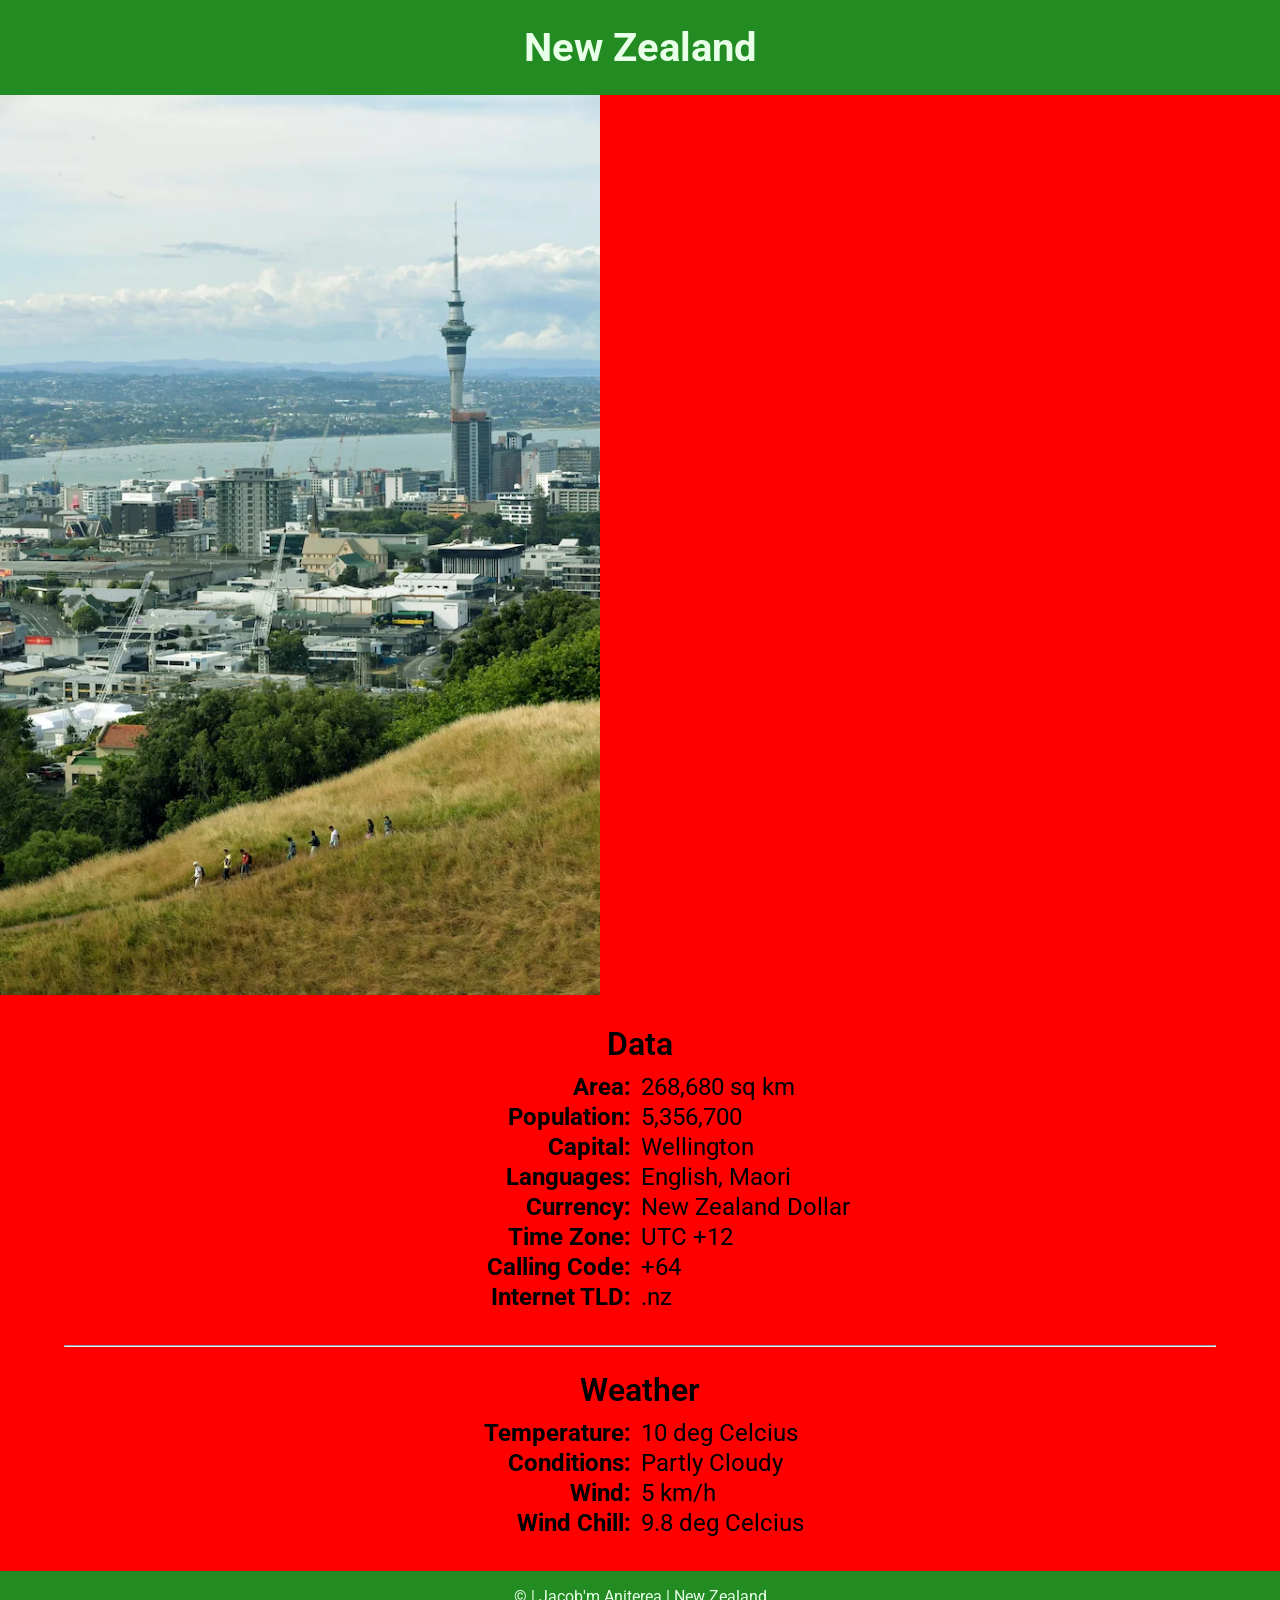
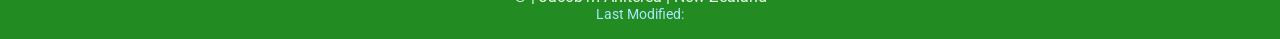
==== place.html @ 66ede5c4 "week 3 project initial layout" ====
<!DOCTYPE html>
<html lang="en">
<head>
    <meta charset="UTF-8">
    <meta name="viewport" content="width=device-width, initial-scale=1.0">
    <title>WDD 131 Week 3 Project | About New Zealand</title>
    <meta name="description" content="Responsive web page about New Zealand featuring an image, key facts, and the weather. Designed by Jacob'm Aniterea for WDD 131 Week 3 Project.">
    <meta name="author" content="Jacob'm Aniterea">
    <link rel="stylesheet" href="styles/place.css">
    <link rel="preconnect" href="https://fonts.googleapis.com">
    <link rel="preconnect" href="https://fonts.gstatic.com" crossorigin>
    <link href="https://fonts.googleapis.com/css2?family=Roboto:ital,wght@0,100..900;1,100..900&display=swap" rel="stylesheet">
    <script src="scripts/place.js" defer></script>
</head>
<body>
    <header>
        <span id="header-title">New Zealand</span>
    </header>
    <main>
        <picture>
            <source src="images/hero-desktop.webp" media="(min-width: 641px)">
            <img src="images/hero-mobile.webp" alt="Skyline of Auckland City from a distance" width="600" height="960">
        </picture>
        <section>
            <h2>Data</h2>
            <table>
                <tr>
                    <th>Area:</th>
                    <td>268,680 sq km</td>
                </tr>
                <tr>
                    <th>Population:</th>
                    <td>5,356,700</td>
                </tr>
                <tr>
                    <th>Capital:</th>
                    <td>Wellington</td>
                </tr>
                <tr>
                    <th>Languages:</th>
                    <td>English, Maori</td>
                </tr>
                <tr>
                    <th>Currency:</th>
                    <td>New Zealand Dollar</td>
                </tr>
                <tr>
                    <th>Time Zone:</th>
                    <td>UTC +12</td>
                </tr>
                <tr>
                    <th>Calling Code:</th>
                    <td>+64</td>
                </tr>
                <tr>
                    <th>Internet TLD:</th>
                    <td>.nz</td>
                </tr>
            </table>
        </section>
        <hr>
        <section>
            <h2>Weather</h2>
                <table>
                    <tr>
                        <th>Temperature:</th>
                        <td>10 deg Celcius</td>
                    </tr>
                    <tr>
                        <th>Conditions:</th>
                        <td>Partly Cloudy</td>
                    </tr>
                    <tr>
                        <th>Wind:</th>
                        <td>5 km/h</td>
                    </tr>
                    <tr>
                        <th>Wind Chill:</th>
                        <td>9.8 deg Celcius</td>
                    </tr>
                </table>
        </section>
        </section>
    </main>
    <footer>
        <p>© <span id="currentYear"></span> | Jacob'm Aniterea | New Zealand</p>
        <p class="last-modified">Last Modified: <span id="lastModified"></span></p>
    </footer>
</body>
</html>
---- styles/place.css ----
:root {
    --primary-text-color: black;
    --secondary-text-color: #E8FFE8;
    --header-background-color: #228B22;
    --main-background-color: white;
    --footer-background-color: #228B22;
    --secondary-background-color: skyblue;
}

* {
    margin: 0;
    padding: 0;
    box-sizing: border-box;
}

body {
    font-family: "Roboto", sans-serif;
    font-size: 1.5rem;
    font-weight: 400;
}

header {
    display: flex;
    flex-direction: row;
    justify-content: center;
    background-color: var(--header-background-color);
}

#header-title {
    margin: 0;
    padding: 1.5rem;
    font-size: 2.5rem;
    font-weight: 700;
    color: var(--secondary-text-color);
}

section {
    margin-top: 1rem;
    margin-bottom: 2rem;
}

h2 {
    text-align: center;
    padding: .5rem;
    font-size: 2rem;
    font-weight: 600;
}

table {
    width: 100%;
    max-width: 640px;
    margin: 0 auto;
    table-layout: fixed;
}

table th:first-child {
    text-align: right;
    padding-right: .5rem;
}

hr {
    margin: 0 auto;
    width: 90%
}

img {
    max-width: 100%;
    height: auto;
}

footer {
    background-color: var(--footer-background-color);
    color: var(--secondary-text-color);
    text-align: center;
    padding: 1rem 0;
    font-size: 1rem;
}

.last-modified {
    color:#AEE7FF;
    font-size: .9rem;
}

/*********** MEDIA QUERIES ***********/

@media (max-width: 640px) {
    main {
        display: grid;
        grid-template: 1 / 3;
    }
}

@media (min-width: 641px) {
    main {
        display: block;
    }
}

@media (min-width: 641px) {
    body {
        background: red;
    }
}
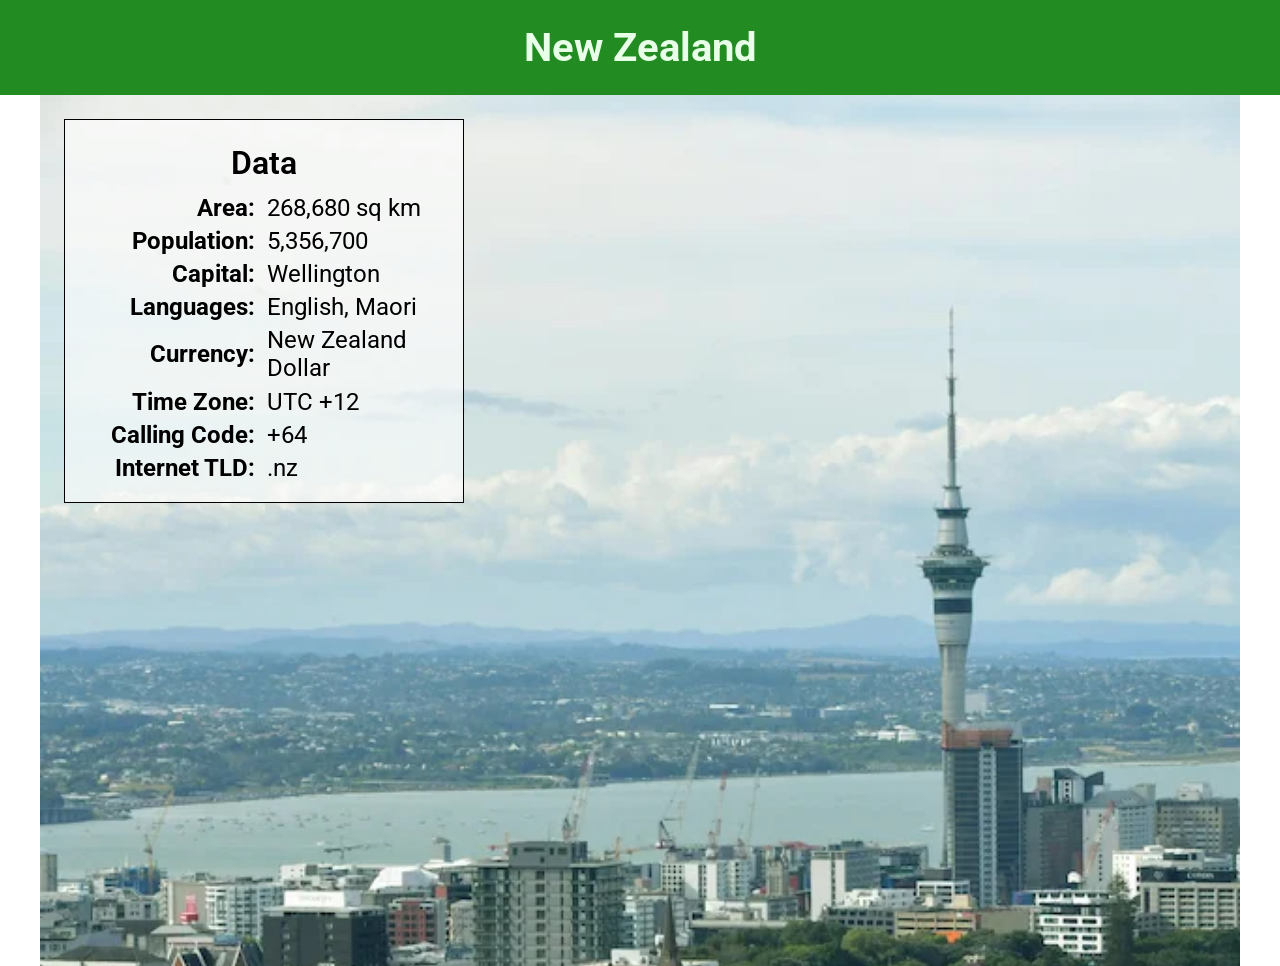
==== commit 2036be3f: "touch up layout for mobile view" ====
--- a/place.html
+++ b/place.html
@@ -18,10 +18,10 @@
     </header>
     <main>
         <picture>
-            <source src="images/hero-desktop.webp" media="(min-width: 641px)">
-            <img src="images/hero-mobile.webp" alt="Skyline of Auckland City from a distance" width="600" height="960">
+            <source srcset="images/hero-desktop.webp" media="(min-width: 900px)">
+            <img src="images/hero-mobile.webp" alt="Skyline of Auckland City from a distance" width="640" height="900">
         </picture>
-        <section>
+        <section class="data">
             <h2>Data</h2>
             <table>
                 <tr>
@@ -59,7 +59,7 @@
             </table>
         </section>
         <hr>
-        <section>
+        <section class="weather">
             <h2>Weather</h2>
                 <table>
                     <tr>
--- a/styles/place.css
+++ b/styles/place.css
@@ -20,21 +20,20 @@
 }
 
 header {
-    display: flex;
-    flex-direction: row;
-    justify-content: center;
+    text-align: center;
     background-color: var(--header-background-color);
+    margin: 0;
+    padding: 1.5rem;
 }
 
 #header-title {
-    margin: 0;
-    padding: 1.5rem;
     font-size: 2.5rem;
     font-weight: 700;
     color: var(--secondary-text-color);
+    max-width: 1200px;
 }
 
-section {
+.data, .weather {
     margin-top: 1rem;
     margin-bottom: 2rem;
 }
@@ -58,13 +57,17 @@
     padding-right: .5rem;
 }
 
+td, th {
+    padding: .5rem 1rem;
+}
+
 hr {
     margin: 0 auto;
     width: 90%
 }
 
 img {
-    max-width: 100%;
+    width: 100%;
     height: auto;
 }
 
@@ -83,22 +86,45 @@
 
 /*********** MEDIA QUERIES ***********/
 
-@media (max-width: 640px) {
+@media (min-width: 375px) {
+    
+} 
+
+@media (min-width: 900px) {
     main {
-        display: grid;
-        grid-template: 1 / 3;
+        position: relative;
+        max-width: 1200px;
+        margin: 0 auto;
     }
+    .data {
+        top: .5rem;
+        left: .5rem;
+    }
+    .weather {
+        bottom: .5rem;
+        right: .5rem;
+    }
+    .data, .weather {
+        position: absolute;
+        margin: 1rem;
+        padding: 1rem;
+        max-width: 400px;
+        border: 1px solid black;
+        background-color: rgba(255, 255, 255, 0.6);
+    }
+    h2 {
+    text-align: center;
+    padding: .5rem;
+    font-size: 2rem;
+    font-weight: 600;
+    }
+    table {
+        width: 100%;
+        max-width: 640px;
+        margin: 0 auto;
+        table-layout: fixed;
+    }
+    td, th {
+    padding: .1rem .1rem;
 }
-
-@media (min-width: 641px) {
-    main {
-        display: block;
-    }
-}
-
-@media (min-width: 641px) {
-    body {
-        background: red;
-    }
-}
-
+} 
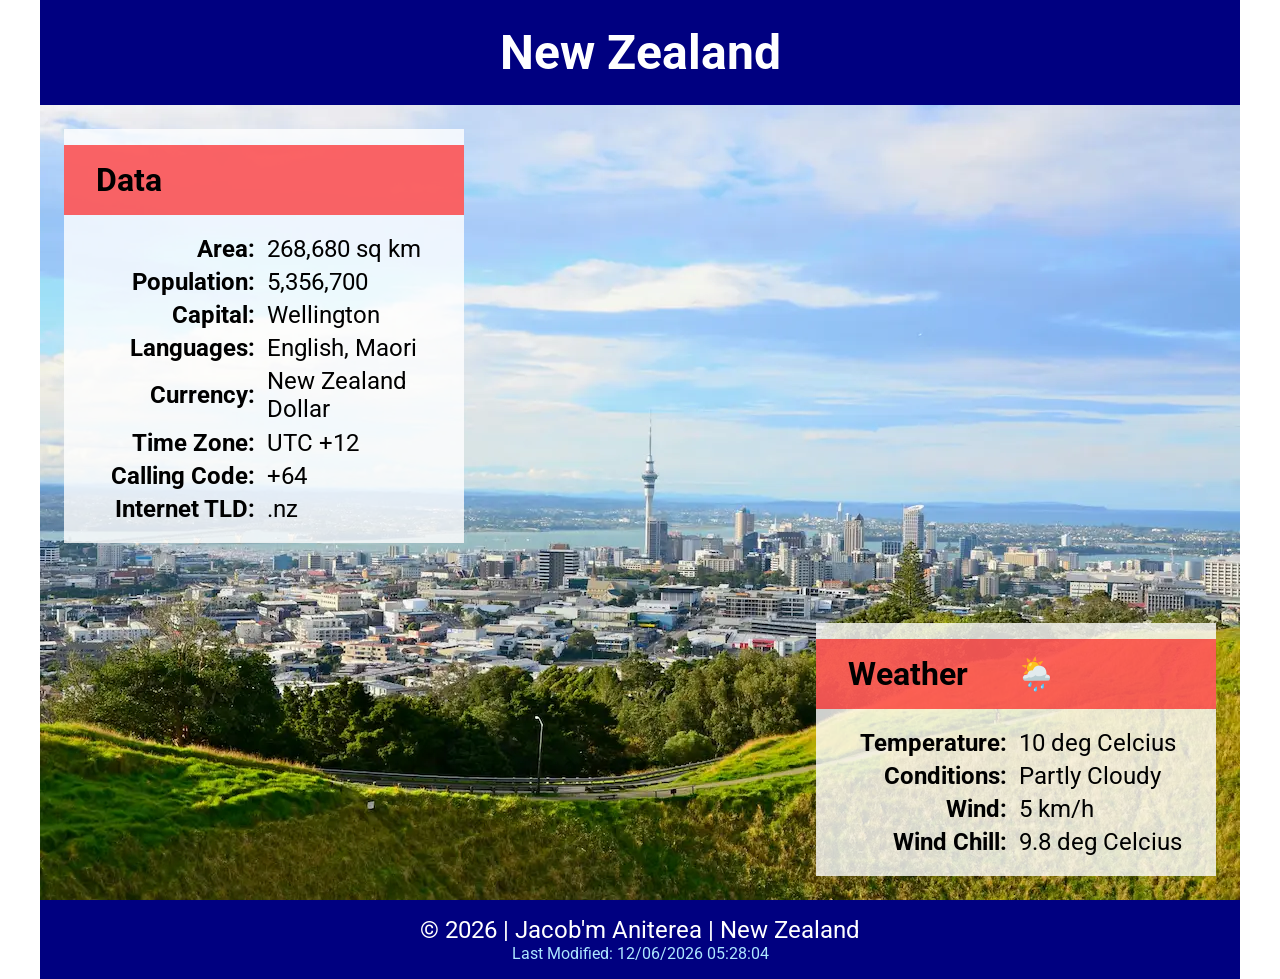
==== commit f4992a24: "change colors" ====
--- a/place.html
+++ b/place.html
@@ -14,11 +14,11 @@
 </head>
 <body>
     <header>
-        <span id="header-title">New Zealand</span>
+        <span id="header-title">New Zealand </span>
     </header>
     <main>
         <picture>
-            <source srcset="images/hero-desktop.webp" media="(min-width: 900px)">
+            <source srcset="images/hero-desktop.webp" media="(min-width: 1000px)">
             <img src="images/hero-mobile.webp" alt="Skyline of Auckland City from a distance" width="640" height="900">
         </picture>
         <section class="data">
@@ -58,7 +58,6 @@
                 </tr>
             </table>
         </section>
-        <hr>
         <section class="weather">
             <h2>Weather</h2>
                 <table>
--- a/styles/place.css
+++ b/styles/place.css
@@ -1,10 +1,10 @@
 :root {
     --primary-text-color: black;
-    --secondary-text-color: #E8FFE8;
-    --header-background-color: #228B22;
-    --main-background-color: white;
-    --footer-background-color: #228B22;
-    --secondary-background-color: skyblue;
+    --secondary-text-color: white;
+    --tertiary-text-color: #AEE7FF;
+    --primary-background-color: navy;
+    --secondary-background-color: rgba(255, 0, 0, 0.6);
+    --tertiary-background-color:rgba(255, 255, 255, 0.8);
 }
 
 * {
@@ -21,28 +21,25 @@
 
 header {
     text-align: center;
-    background-color: var(--header-background-color);
-    margin: 0;
+    background-color: var(--primary-background-color);
+    margin: 0 auto;
     padding: 1.5rem;
+    max-width: 1200px;
 }
 
 #header-title {
-    font-size: 2.5rem;
+    font-size: 3rem;
     font-weight: 700;
     color: var(--secondary-text-color);
     max-width: 1200px;
 }
 
-.data, .weather {
-    margin-top: 1rem;
-    margin-bottom: 2rem;
-}
-
 h2 {
     text-align: center;
-    padding: .5rem;
+    padding: 1rem;
     font-size: 2rem;
     font-weight: 600;
+    background-color: var(--secondary-background-color);
 }
 
 table {
@@ -61,70 +58,78 @@
     padding: .5rem 1rem;
 }
 
-hr {
-    margin: 0 auto;
-    width: 90%
-}
-
 img {
     width: 100%;
     height: auto;
+    display: block;
 }
 
 footer {
-    background-color: var(--footer-background-color);
+    background-color: var(--primary-background-color);
     color: var(--secondary-text-color);
     text-align: center;
     padding: 1rem 0;
-    font-size: 1rem;
+    font-size: 1.5rem;
+    max-width: 1200px;
+    margin: 0 auto;
 }
 
 .last-modified {
-    color:#AEE7FF;
-    font-size: .9rem;
+    color:var(--tertiary-text-color);
+    font-size: 1rem;
 }
 
 /*********** MEDIA QUERIES ***********/
 
-@media (min-width: 375px) {
-    
-} 
-
-@media (min-width: 900px) {
+@media (min-width: 1000px) {
     main {
         position: relative;
         max-width: 1200px;
+        height: auto;
         margin: 0 auto;
     }
     .data {
-        top: .5rem;
-        left: .5rem;
+        top: 1.5rem;
+        left: 1.5rem;
     }
     .weather {
-        bottom: .5rem;
-        right: .5rem;
+        bottom: 1.5rem;
+        right: 1.5rem;
     }
     .data, .weather {
         position: absolute;
-        margin: 1rem;
-        padding: 1rem;
+        margin: 0;
+        padding: 0;
         max-width: 400px;
-        border: 1px solid black;
-        background-color: rgba(255, 255, 255, 0.6);
+        background-color: var(--tertiary-background-color);
+    }
+    .weather h2 {
+        display: flex;
+        align-items: center;
+        gap: 3rem;
+    }
+    .weather h2::after {
+        content: "🌦️";
     }
     h2 {
-    text-align: center;
-    padding: .5rem;
+    text-align: left;
+    margin: 1rem 0;
+    padding: 1rem 2rem;
     font-size: 2rem;
-    font-weight: 600;
+    font-weight: 700;
+    background-color: var(--secondary-background-color);
     }
     table {
-        width: 100%;
+        min-width: 300px;
         max-width: 640px;
         margin: 0 auto;
+        padding: 0 0 1rem;
         table-layout: fixed;
     }
     td, th {
     padding: .1rem .1rem;
-}
+    }
+    hr {
+        display: none;
+    }
 } 
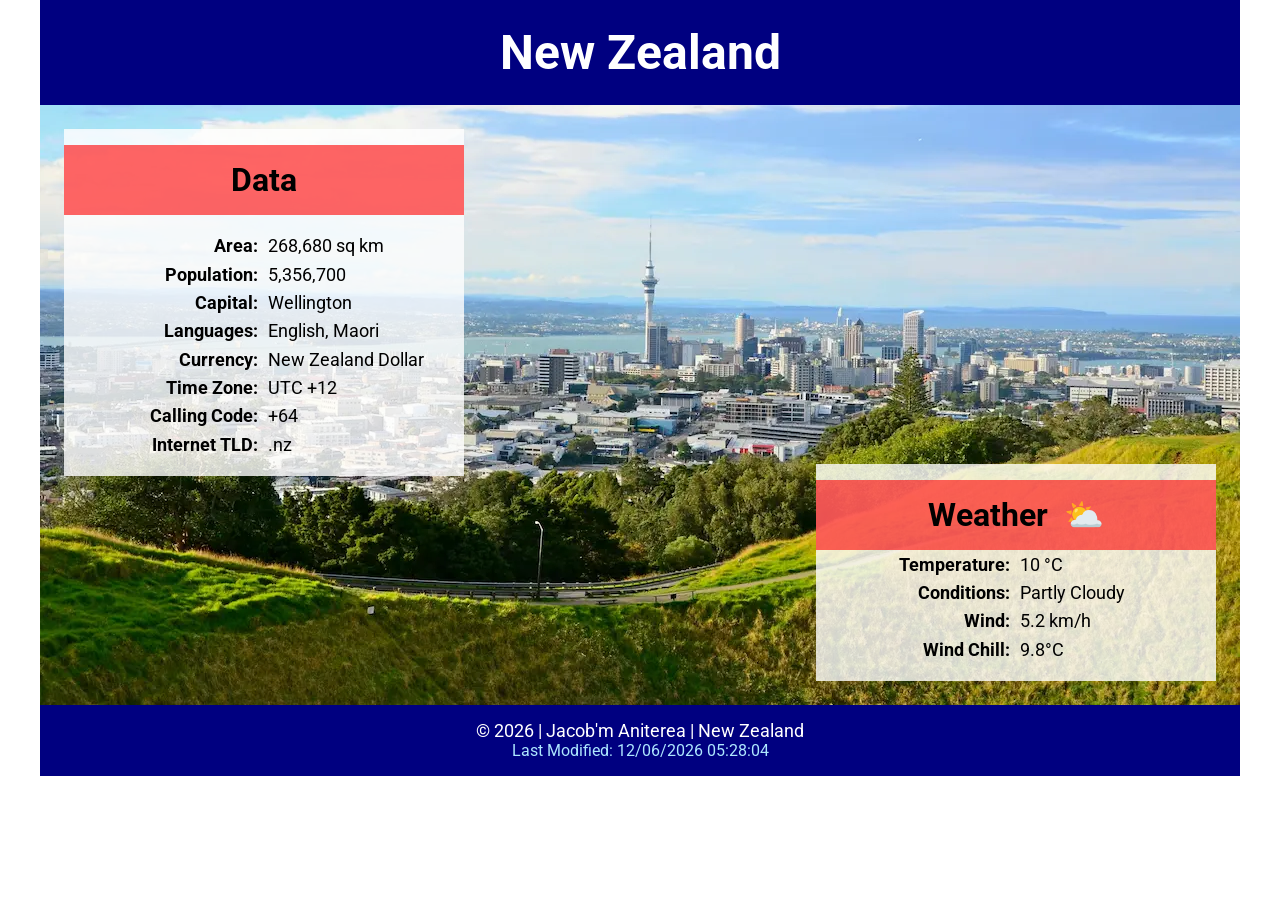
==== commit 6d78df8e: "final touch up" ====
--- a/place.html
+++ b/place.html
@@ -18,7 +18,7 @@
     </header>
     <main>
         <picture>
-            <source srcset="images/hero-desktop.webp" media="(min-width: 1000px)">
+            <source srcset="images/hero-desktop.webp" media="(min-width: 870px)">
             <img src="images/hero-mobile.webp" alt="Skyline of Auckland City from a distance" width="640" height="900">
         </picture>
         <section class="data">
@@ -60,10 +60,11 @@
         </section>
         <section class="weather">
             <h2>Weather</h2>
+            <img src="images/weather-icon.svg" alt="">
                 <table>
                     <tr>
                         <th>Temperature:</th>
-                        <td>10 deg Celcius</td>
+                        <td>10 °C</td>
                     </tr>
                     <tr>
                         <th>Conditions:</th>
@@ -71,11 +72,11 @@
                     </tr>
                     <tr>
                         <th>Wind:</th>
-                        <td>5 km/h</td>
+                        <td>5.2 km/h</td>
                     </tr>
                     <tr>
                         <th>Wind Chill:</th>
-                        <td>9.8 deg Celcius</td>
+                        <td id="windChill"></td>
                     </tr>
                 </table>
         </section>
--- a/styles/place.css
+++ b/styles/place.css
@@ -15,16 +15,21 @@
 
 body {
     font-family: "Roboto", sans-serif;
-    font-size: 1.5rem;
+    font-size: 1.1rem;
     font-weight: 400;
+    min-width: 350px;
+}
+
+header, footer {
+    min-width: 375px;
+    max-width: 1200px;
+    margin: 0 auto;
 }
 
 header {
     text-align: center;
     background-color: var(--primary-background-color);
-    margin: 0 auto;
     padding: 1.5rem;
-    max-width: 1200px;
 }
 
 #header-title {
@@ -47,21 +52,32 @@
     max-width: 640px;
     margin: 0 auto;
     table-layout: fixed;
+    padding: 1rem 0;
 }
 
 table th:first-child {
     text-align: right;
-    padding-right: .5rem;
+    padding-right: .3rem;
 }
 
 td, th {
     padding: .5rem 1rem;
 }
 
-img {
+picture img {
     width: 100%;
     height: auto;
     display: block;
+}
+
+.weather img {
+    max-width: 150px;
+    display: block;
+    margin: 0 auto;
+}
+
+.weather table {
+    padding: 0 0 1rem;
 }
 
 footer {
@@ -69,9 +85,7 @@
     color: var(--secondary-text-color);
     text-align: center;
     padding: 1rem 0;
-    font-size: 1.5rem;
-    max-width: 1200px;
-    margin: 0 auto;
+    font-size: 1.1rem;
 }
 
 .last-modified {
@@ -81,14 +95,18 @@
 
 /*********** MEDIA QUERIES ***********/
 
-@media (min-width: 1000px) {
+@media (min-width: 870px) {
     main {
         position: relative;
         max-width: 1200px;
-        height: auto;
         margin: 0 auto;
     }
-    .data {
+    .data, .weather {
+        position: absolute;
+        max-width: 400px;
+        background-color: var(--tertiary-background-color);
+    }
+     .data {
         top: 1.5rem;
         left: 1.5rem;
     }
@@ -96,40 +114,28 @@
         bottom: 1.5rem;
         right: 1.5rem;
     }
-    .data, .weather {
-        position: absolute;
-        margin: 0;
-        padding: 0;
-        max-width: 400px;
-        background-color: var(--tertiary-background-color);
-    }
     .weather h2 {
         display: flex;
+        justify-content: center;
         align-items: center;
-        gap: 3rem;
+        gap: 1rem;
     }
     .weather h2::after {
-        content: "🌦️";
+        content: "⛅";
+        line-height: 1;
+    }
+    .weather img {
+        display: none;
     }
     h2 {
-    text-align: left;
-    margin: 1rem 0;
+    margin: 1rem 0 0;
     padding: 1rem 2rem;
-    font-size: 2rem;
     font-weight: 700;
-    background-color: var(--secondary-background-color);
     }
     table {
-        min-width: 300px;
-        max-width: 640px;
         margin: 0 auto;
-        padding: 0 0 1rem;
-        table-layout: fixed;
     }
     td, th {
-    padding: .1rem .1rem;
-    }
-    hr {
-        display: none;
+    padding: .2rem .2rem;
     }
 } 
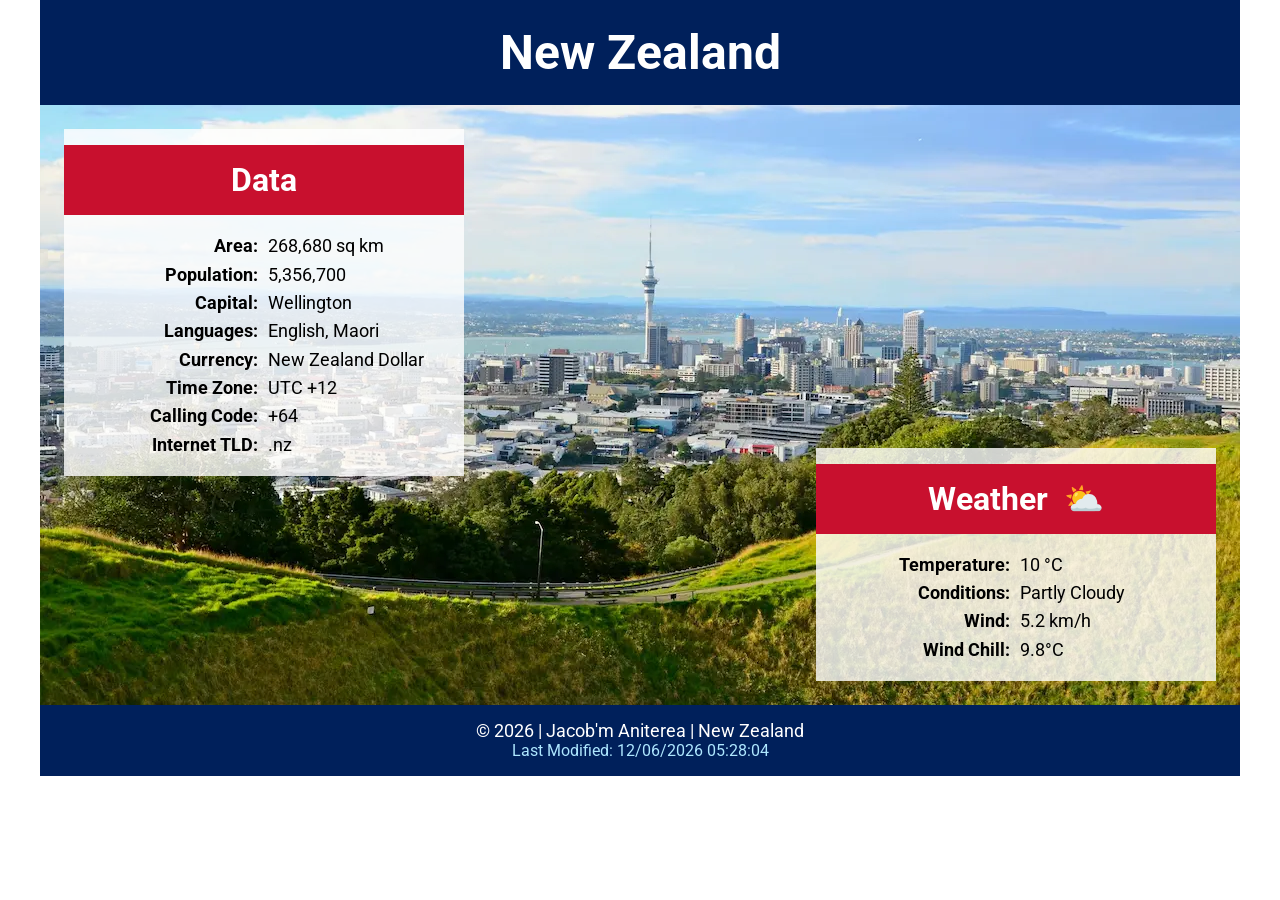
==== commit 869248ad: "added h1" ====
--- a/place.html
+++ b/place.html
@@ -4,7 +4,7 @@
     <meta charset="UTF-8">
     <meta name="viewport" content="width=device-width, initial-scale=1.0">
     <title>WDD 131 Week 3 Project | About New Zealand</title>
-    <meta name="description" content="Responsive web page about New Zealand featuring an image, key facts, and the weather. Designed by Jacob'm Aniterea for WDD 131 Week 3 Project.">
+    <meta name="description" content="Responsive web page about New Zealand including an image, key facts, and weather info. Designed by Jacob'm Aniterea for WDD 131 Week 3 Project.">
     <meta name="author" content="Jacob'm Aniterea">
     <link rel="stylesheet" href="styles/place.css">
     <link rel="preconnect" href="https://fonts.googleapis.com">
@@ -14,7 +14,7 @@
 </head>
 <body>
     <header>
-        <span id="header-title">New Zealand </span>
+        <h1>New Zealand</h1>
     </header>
     <main>
         <picture>
@@ -60,7 +60,7 @@
         </section>
         <section class="weather">
             <h2>Weather</h2>
-            <img src="images/weather-icon.svg" alt="">
+            <img src="images/weather-icon.svg" alt="Weather icon">
                 <table>
                     <tr>
                         <th>Temperature:</th>
@@ -80,7 +80,6 @@
                     </tr>
                 </table>
         </section>
-        </section>
     </main>
     <footer>
         <p>© <span id="currentYear"></span> | Jacob'm Aniterea | New Zealand</p>
--- a/styles/place.css
+++ b/styles/place.css
@@ -1,9 +1,9 @@
 :root {
     --primary-text-color: black;
-    --secondary-text-color: white;
+    --secondary-text-color: #FFFFFF;
     --tertiary-text-color: #AEE7FF;
-    --primary-background-color: navy;
-    --secondary-background-color: rgba(255, 0, 0, 0.6);
+    --primary-background-color: #00205B;
+    --secondary-background-color: #C8102E;
     --tertiary-background-color:rgba(255, 255, 255, 0.8);
 }
 
@@ -32,7 +32,7 @@
     padding: 1.5rem;
 }
 
-#header-title {
+h1 {
     font-size: 3rem;
     font-weight: 700;
     color: var(--secondary-text-color);
@@ -44,6 +44,7 @@
     padding: 1rem;
     font-size: 2rem;
     font-weight: 600;
+    color: var(--secondary-text-color);
     background-color: var(--secondary-background-color);
 }
 
@@ -127,14 +128,14 @@
     .weather img {
         display: none;
     }
+    .weather table {
+        padding: 1rem 0;
+    }
     h2 {
     margin: 1rem 0 0;
     padding: 1rem 2rem;
     font-weight: 700;
     }
-    table {
-        margin: 0 auto;
-    }
     td, th {
     padding: .2rem .2rem;
     }
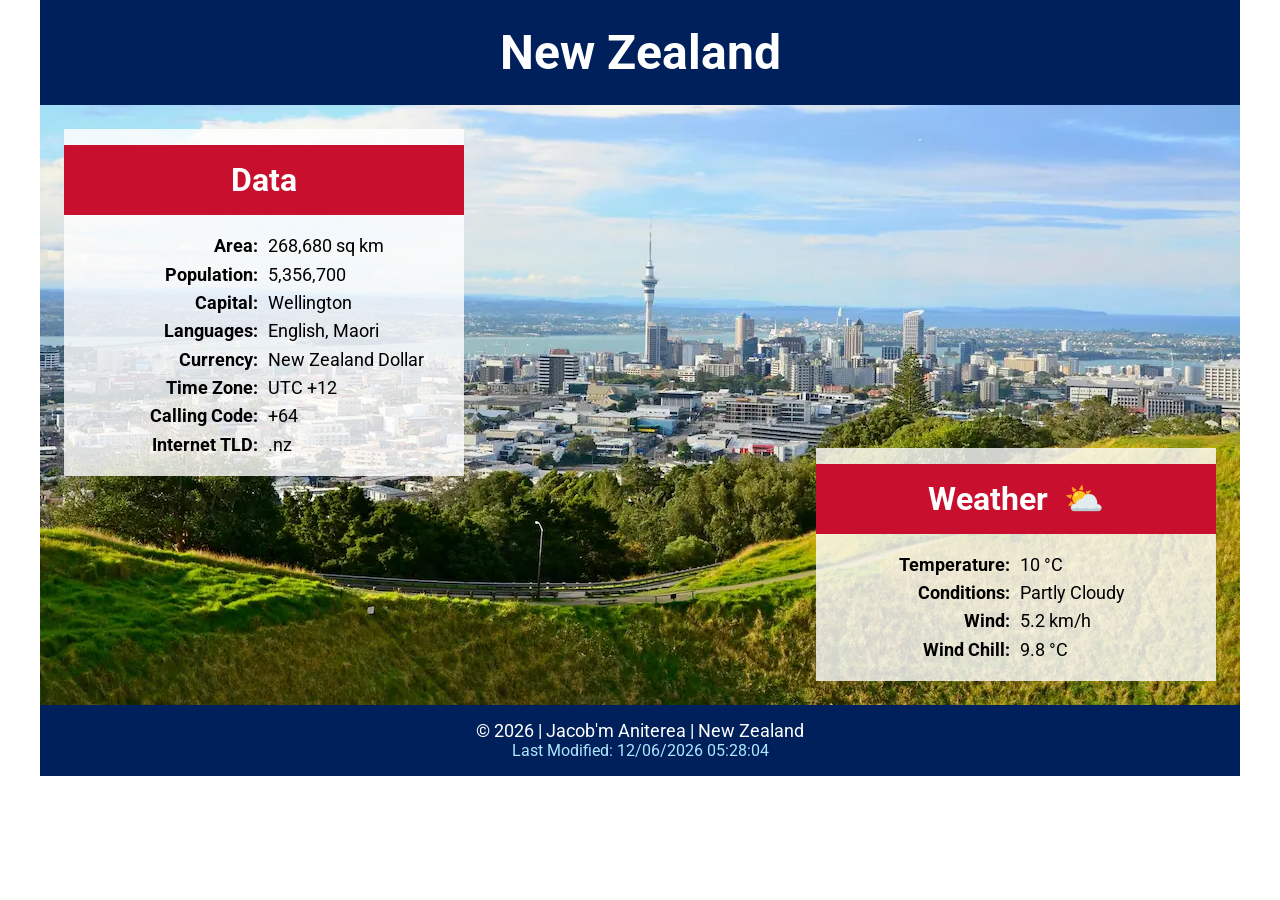
==== commit 2427d8d2: "removed blank lines" ====
--- a/place.html
+++ b/place.html
@@ -86,4 +86,4 @@
         <p class="last-modified">Last Modified: <span id="lastModified"></span></p>
     </footer>
 </body>
-</html>
+</html>
--- a/styles/place.css
+++ b/styles/place.css
@@ -1,5 +1,5 @@
 :root {
-    --primary-text-color: black;
+    --primary-text-color: #000000;
     --secondary-text-color: #FFFFFF;
     --tertiary-text-color: #AEE7FF;
     --primary-background-color: #00205B;
@@ -90,7 +90,7 @@
 }
 
 .last-modified {
-    color:var(--tertiary-text-color);
+    color: var(--tertiary-text-color);
     font-size: 1rem;
 }
 
@@ -139,4 +139,4 @@
     td, th {
     padding: .2rem .2rem;
     }
-} 
+} 
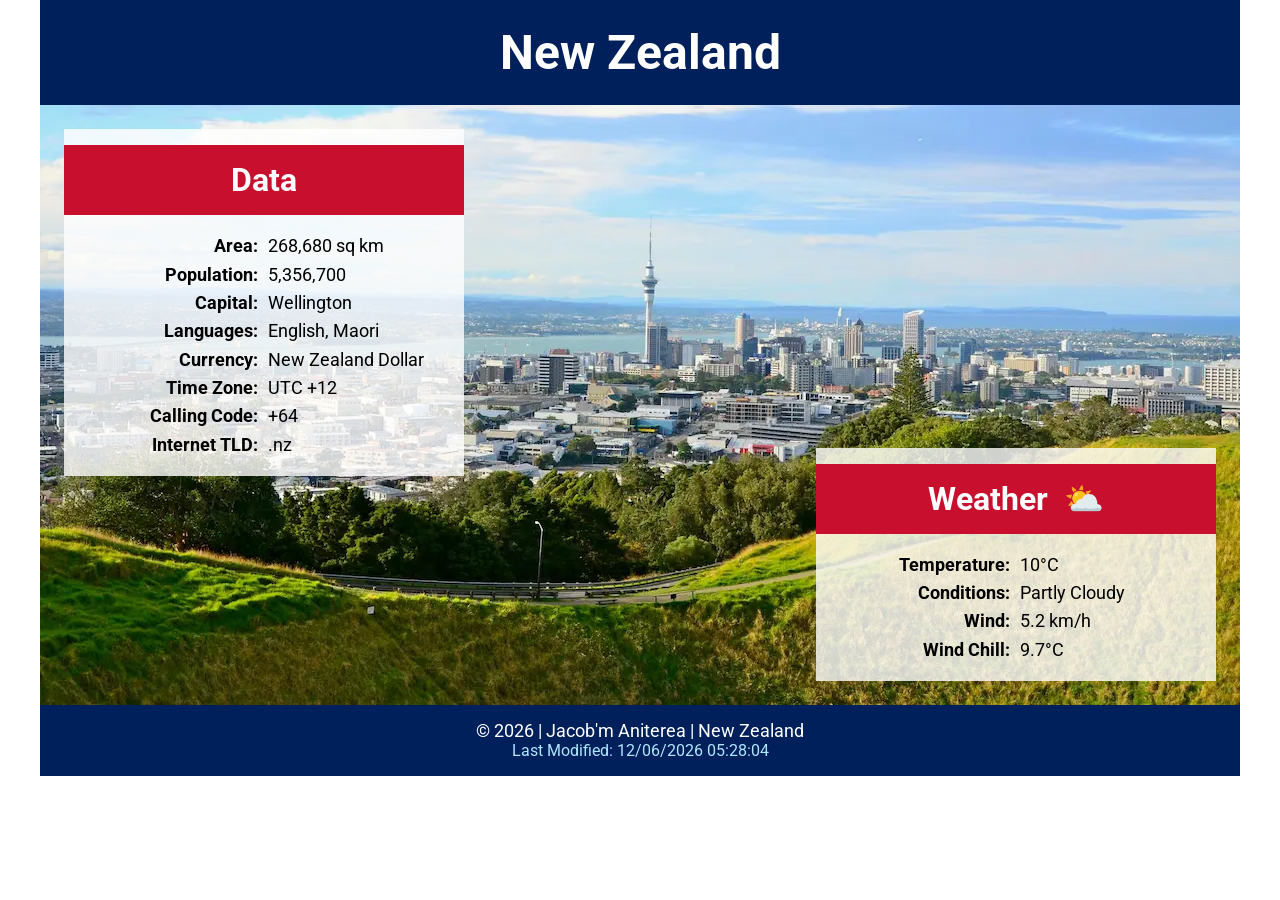
==== commit 4c7b706f: "final changes" ====
--- a/place.html
+++ b/place.html
@@ -60,25 +60,25 @@
         </section>
         <section class="weather">
             <h2>Weather</h2>
-            <img src="images/weather-icon.svg" alt="Weather icon">
-                <table>
-                    <tr>
-                        <th>Temperature:</th>
-                        <td>10 °C</td>
-                    </tr>
-                    <tr>
-                        <th>Conditions:</th>
-                        <td>Partly Cloudy</td>
-                    </tr>
-                    <tr>
-                        <th>Wind:</th>
-                        <td>5.2 km/h</td>
-                    </tr>
-                    <tr>
-                        <th>Wind Chill:</th>
-                        <td id="windChill"></td>
-                    </tr>
-                </table>
+            <img src="images/weather-icon.svg" alt="Weather icon" loading="lazy">
+            <table>
+                <tr>
+                    <th>Temperature:</th>
+                    <td>10°C</td>
+                </tr>
+                <tr>
+                    <th>Conditions:</th>
+                    <td>Partly Cloudy</td>
+                </tr>
+                <tr>
+                    <th>Wind:</th>
+                    <td>5.2 km/h</td>
+                </tr>
+                <tr>
+                    <th>Wind Chill:</th>
+                    <td id="windChill"></td>
+                </tr>
+            </table>
         </section>
     </main>
     <footer>
--- a/styles/place.css
+++ b/styles/place.css
@@ -17,11 +17,11 @@
     font-family: "Roboto", sans-serif;
     font-size: 1.1rem;
     font-weight: 400;
-    min-width: 350px;
+    min-width: 250px;
 }
 
 header, footer {
-    min-width: 375px;
+
     max-width: 1200px;
     margin: 0 auto;
 }
@@ -36,7 +36,6 @@
     font-size: 3rem;
     font-weight: 700;
     color: var(--secondary-text-color);
-    max-width: 1200px;
 }
 
 h2 {
@@ -107,7 +106,7 @@
         max-width: 400px;
         background-color: var(--tertiary-background-color);
     }
-     .data {
+    .data {
         top: 1.5rem;
         left: 1.5rem;
     }
@@ -132,11 +131,11 @@
         padding: 1rem 0;
     }
     h2 {
-    margin: 1rem 0 0;
-    padding: 1rem 2rem;
-    font-weight: 700;
+        margin: 1rem 0 0;
+        padding: 1rem 2rem;
+        font-weight: 700;
     }
     td, th {
-    padding: .2rem .2rem;
+        padding: .2rem .2rem;
     }
 } 
